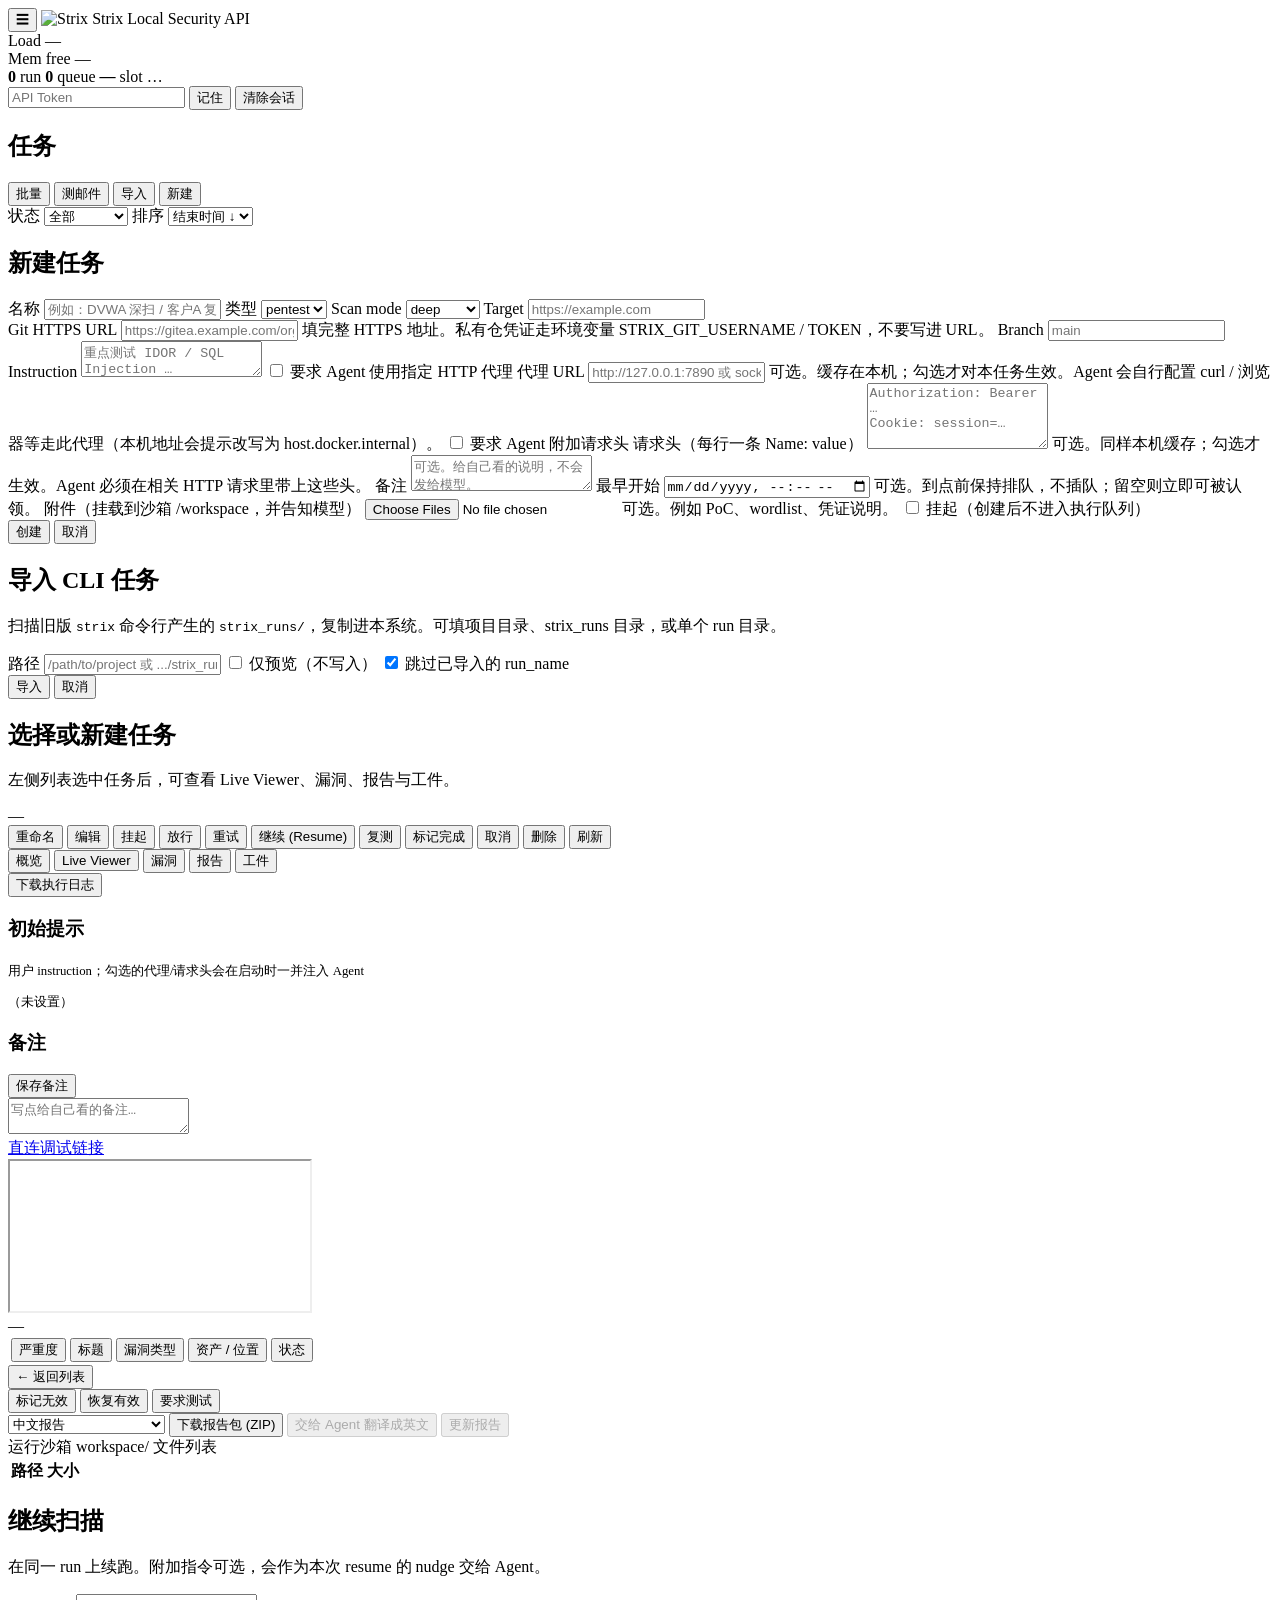
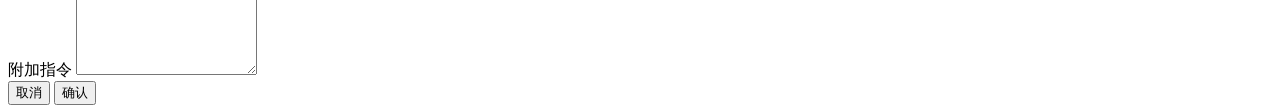
==== web/static/index.html @ bddfbb94 ":sparkles: (web): 邮件支持 HTTP 代理发送，并新增邮件测试 - 新增 STRIX_SMTP_PROXY，SMTP 经 HTTP CONNECT 代理（如 Zscaler）出网 -" ====
<!DOCTYPE html>
<html lang="zh-CN">
<head>
  <meta charset="UTF-8" />
  <meta name="viewport" content="width=device-width, initial-scale=1" />
  <meta name="theme-color" content="#5675a2" />
  <title>Strix</title>
  <link rel="icon" href="/favicon.ico" sizes="any" />
  <link rel="icon" type="image/png" sizes="32x32" href="/static/favicon-32x32.png" />
  <link rel="icon" type="image/png" sizes="16x16" href="/static/favicon-16x16.png" />
  <link rel="apple-touch-icon" href="/static/apple-touch-icon.png" />
  <link rel="manifest" href="/static/site.webmanifest" />
  <link rel="preconnect" href="https://fonts.googleapis.com" />
  <link rel="preconnect" href="https://fonts.gstatic.com" crossorigin />
  <link href="https://fonts.googleapis.com/css2?family=IBM+Plex+Mono:wght@400;500&family=Source+Sans+3:wght@400;500;600;700&display=swap" rel="stylesheet" />
  <link rel="stylesheet" href="https://cdn.jsdelivr.net/npm/penna-markdown@0.2.5/dist/penna-render.min.css" />
  <link rel="stylesheet" href="https://cdn.jsdelivr.net/npm/penna-markdown@0.2.5/dist/penna-theme-github-render.min.css" />
  <link rel="stylesheet" href="/static/css/app.css" />
</head>
<body>
  <div class="app">
    <header class="topbar">
      <div class="brand">
        <button type="button" class="icon-btn sidebar-toggle" id="sidebarToggle" aria-label="切换侧栏">☰</button>
        <img class="brand-logo" src="/static/android-chrome-192x192.png" width="32" height="32" alt="Strix" />
        <span class="brand-mark">Strix</span>
        <span class="brand-sub">Local Security API</span>
      </div>
      <div class="loadboard" id="admissionHint" aria-live="polite">
        <div class="loadboard-main">
          <div class="load-meter" title="1 分钟负载">
            <div class="load-meter-track"><div class="load-meter-fill" id="loadFill"></div></div>
            <div class="load-meter-meta">
              <span class="load-label">Load</span>
              <span class="load-value" id="loadValue">—</span>
            </div>
          </div>
          <div class="load-meter" title="可用内存">
            <div class="load-meter-track"><div class="load-meter-fill mem" id="memFill"></div></div>
            <div class="load-meter-meta">
              <span class="load-label">Mem free</span>
              <span class="load-value" id="memValue">—</span>
            </div>
          </div>
        </div>
        <div class="load-stats">
          <span class="stat" title="运行中"><b id="statRunning">0</b> run</span>
          <span class="stat" title="排队中"><b id="statQueued">0</b> queue</span>
          <span class="stat" title="可放行槽位"><b id="statSlots">—</b> slot</span>
          <span class="admit-pill" id="admitPill">…</span>
        </div>
      </div>
      <div class="topbar-auth">
        <input id="apiKey" type="password" placeholder="API Token" autocomplete="off" />
        <button type="button" class="btn" id="saveKey">记住</button>
        <button type="button" class="btn ghost" id="clearSession">清除会话</button>
      </div>
    </header>

    <aside class="sidebar" id="sidebar">
      <div class="sidebar-head">
        <h2>任务</h2>
        <div class="sidebar-actions">
          <button type="button" class="btn ghost" id="batchTaskBtn" title="Excel 批量创建测试任务，完成后自动邮件发送中文报告">批量</button>
          <button type="button" class="btn ghost" id="mailTestBtn" title="发送一封测试邮件，验证 SMTP / 代理配置">测邮件</button>
          <input type="file" id="batchFile" accept=".xlsx" hidden />
          <button type="button" class="btn ghost" id="importTaskBtn">导入</button>
          <button type="button" class="btn" id="newTaskBtn">新建</button>
        </div>
      </div>
      <div class="sidebar-filters">
        <label class="filter-field">状态
          <select id="taskStatusFilter" aria-label="按状态筛选任务">
            <option value="">全部</option>
            <option value="held">held</option>
            <option value="queued">queued</option>
            <option value="starting">starting</option>
            <option value="running">running</option>
            <option value="cancelling">cancelling</option>
            <option value="completed">completed</option>
            <option value="failed">failed</option>
            <option value="cancelled">cancelled</option>
          </select>
        </label>
        <label class="filter-field">排序
          <select id="taskSortFilter" aria-label="任务排序">
            <option value="finished_at">结束时间 ↓</option>
            <option value="created_at">创建时间 ↓</option>
          </select>
        </label>
      </div>
      <ul class="task-list" id="taskList"></ul>
    </aside>

    <main class="main">
      <section class="panel create-panel hidden" id="createPanel">
        <h2>新建任务</h2>
        <div class="form-grid">
          <label class="span-2">名称
            <input id="taskName" placeholder="例如：DVWA 深扫 / 客户A 复测" />
          </label>
          <label>类型
            <select id="taskType">
              <option value="pentest">pentest</option>
              <option value="audit">audit</option>
            </select>
          </label>
          <label>Scan mode
            <select id="scanMode">
              <option value="quick">quick</option>
              <option value="standard">standard</option>
              <option value="deep" selected>deep</option>
            </select>
          </label>
          <label id="pentestFields" class="span-2">Target
            <input id="target" placeholder="https://example.com" />
          </label>
          <div id="auditFields" class="span-2 hidden">
            <label>Git HTTPS URL
              <input id="gitUrl" placeholder="https://gitea.example.com/org/repo.git" />
              <span class="field-hint">填完整 HTTPS 地址。私有仓凭证走环境变量 STRIX_GIT_USERNAME / TOKEN，不要写进 URL。</span>
            </label>
            <label>Branch
              <input id="gitBranch" placeholder="main" />
            </label>
          </div>
          <label class="span-2">Instruction
            <textarea id="instruction" placeholder="重点测试 IDOR / SQL Injection …"></textarea>
          </label>
          <label class="span-2 check">
            <input id="useProxy" type="checkbox" />
            要求 Agent 使用指定 HTTP 代理
          </label>
          <label class="span-2" id="proxyFields">
            代理 URL
            <input id="proxyUrl" placeholder="http://127.0.0.1:7890 或 socks5://user:pass@host:1080" />
            <span class="field-hint">可选。缓存在本机；勾选才对本任务生效。Agent 会自行配置 curl / 浏览器等走此代理（本机地址会提示改写为 host.docker.internal）。</span>
          </label>
          <label class="span-2 check">
            <input id="useHeaders" type="checkbox" />
            要求 Agent 附加请求头
          </label>
          <label class="span-2" id="headerFields">
            请求头（每行一条 Name: value）
            <textarea id="requestHeaders" rows="4" placeholder="Authorization: Bearer …&#10;Cookie: session=…"></textarea>
            <span class="field-hint">可选。同样本机缓存；勾选才生效。Agent 必须在相关 HTTP 请求里带上这些头。</span>
          </label>
          <label class="span-2">备注
            <textarea id="taskNotes" placeholder="可选。给自己看的说明，不会发给模型。"></textarea>
          </label>
          <label>
            最早开始
            <input id="earliestStart" type="datetime-local" />
            <span class="field-hint">可选。到点前保持排队，不插队；留空则立即可被认领。</span>
          </label>
          <label class="span-2">附件（挂载到沙箱 /workspace，并告知模型）
            <input id="attachments" type="file" multiple />
            <span class="field-hint" id="attachmentsHint">可选。例如 PoC、wordlist、凭证说明。</span>
          </label>
          <label class="check">
            <input id="taskHeld" type="checkbox" />
            挂起（创建后不进入执行队列）
          </label>
        </div>
        <div class="actions">
          <button type="button" class="btn" id="createTask">创建</button>
          <button type="button" class="btn ghost" id="cancelCreate">取消</button>
        </div>
      </section>

      <section class="panel create-panel hidden" id="importPanel">
        <h2>导入 CLI 任务</h2>
        <p class="field-hint">扫描旧版 <code>strix</code> 命令行产生的 <code>strix_runs/</code>，复制进本系统。可填项目目录、strix_runs 目录，或单个 run 目录。</p>
        <div class="form-grid">
          <label class="span-2">路径
            <input id="importPath" placeholder="/path/to/project 或 .../strix_runs" />
          </label>
          <label class="check">
            <input id="importDryRun" type="checkbox" />
            仅预览（不写入）
          </label>
          <label class="check">
            <input id="importSkipExisting" type="checkbox" checked />
            跳过已导入的 run_name
          </label>
        </div>
        <div class="actions">
          <button type="button" class="btn" id="runImport">导入</button>
          <button type="button" class="btn ghost" id="cancelImport">取消</button>
        </div>
        <pre class="log hidden" id="importResult"></pre>
      </section>

      <section class="panel empty-state" id="emptyState">
        <h2>选择或新建任务</h2>
        <p>左侧列表选中任务后，可查看 Live Viewer、漏洞、报告与工件。</p>
      </section>

      <section class="panel detail-panel hidden" id="detailPanel">
        <div class="detail-head">
          <div>
            <div class="detail-id" id="selectedId">—</div>
            <div class="detail-meta" id="selectedMeta"></div>
          </div>
          <div class="actions wrap">
            <button type="button" class="btn ghost" id="renameBtn">重命名</button>
            <button type="button" class="btn ghost" id="editBtn">编辑</button>
            <button type="button" class="btn ghost" id="holdBtn">挂起</button>
            <button type="button" class="btn ghost" id="releaseBtn">放行</button>
            <button type="button" class="btn ghost" id="retryBtn">重试</button>
            <button type="button" class="btn ghost" id="resumeBtn">继续 (Resume)</button>
            <button type="button" class="btn ghost" id="retestBtn">复测</button>
            <button type="button" class="btn" id="completeBtn">标记完成</button>
            <button type="button" class="btn danger" id="cancelBtn">取消</button>
            <button type="button" class="btn danger" id="deleteBtn">删除</button>
            <button type="button" class="btn ghost" id="refreshAll">刷新</button>
          </div>
        </div>

        <nav class="tabs" id="tabs">
          <button type="button" class="tab active" data-tab="overview">概览</button>
          <button type="button" class="tab" data-tab="viewer">Live Viewer</button>
          <button type="button" class="tab" data-tab="findings">漏洞</button>
          <button type="button" class="tab" data-tab="report">报告</button>
          <button type="button" class="tab" data-tab="artifacts">工件</button>
        </nav>

        <div class="tab-pane active" id="tab-overview">
          <div class="actions wrap" style="margin-bottom: 0.75rem">
            <button type="button" class="btn ghost" id="downloadLogsBtn">下载执行日志</button>
            <span class="muted" id="overviewLogsHint"></span>
          </div>
          <dl class="kv" id="overviewKv"></dl>
          <div class="notes-box">
            <div class="notes-head">
              <h3>初始提示</h3>
              <span class="muted" style="font-size:0.8rem">用户 instruction；勾选的代理/请求头会在启动时一并注入 Agent</span>
            </div>
            <pre class="overview-instruction" id="overviewInstruction">（未设置）</pre>
          </div>
          <div class="notes-box">
            <div class="notes-head">
              <h3>备注</h3>
              <button type="button" class="btn ghost" id="saveNotesBtn">保存备注</button>
            </div>
            <textarea id="overviewNotes" placeholder="写点给自己看的备注…"></textarea>
          </div>
        </div>

        <div class="tab-pane" id="tab-viewer">
          <div class="viewer-toolbar">
            <a id="viewerDirect" class="muted" href="#" target="_blank" rel="noopener">直连调试链接</a>
            <span class="muted" id="viewerHint"></span>
          </div>
          <iframe id="viewerFrame" class="viewer-frame" title="Strix Viewer" sandbox="allow-scripts allow-same-origin allow-forms allow-popups" scrolling="no"></iframe>
        </div>

        <div class="tab-pane" id="tab-findings">
          <div id="findingsListPane">
            <div class="findings-toolbar">
              <span class="muted" id="findingsCount">—</span>
            </div>
            <table class="data findings-table">
              <thead>
                <tr>
                  <th><button type="button" class="th-sort" data-sort="severity" title="按严重度排序">严重度</button></th>
                  <th><button type="button" class="th-sort" data-sort="title" title="按标题排序">标题</button></th>
                  <th><button type="button" class="th-sort" data-sort="vulnerability_type" title="按漏洞类型排序">漏洞类型</button></th>
                  <th><button type="button" class="th-sort" data-sort="location" title="按位置排序">资产 / 位置</button></th>
                  <th><button type="button" class="th-sort" data-sort="status" title="按状态排序">状态</button></th>
                </tr>
              </thead>
              <tbody id="findingsBody"></tbody>
            </table>
          </div>
          <div id="findingsDetailPane" class="hidden">
            <div class="findings-toolbar">
              <button type="button" class="btn ghost" id="findingsBack">← 返回列表</button>
              <div class="findings-actions" id="findingsActions">
                <button type="button" class="btn ghost" id="findingInvalidateBtn">标记无效</button>
                <button type="button" class="btn ghost" id="findingRestoreBtn">恢复有效</button>
                <button type="button" class="btn" id="findingTestBtn">要求测试</button>
              </div>
            </div>
            <div id="findingsView" class="penna-render penna-host"></div>
          </div>
        </div>

        <div class="tab-pane" id="tab-report">
          <div class="actions">
            <select id="reportLang" class="btn ghost" aria-label="报告语言">
              <option value="zh">中文报告</option>
              <option value="en">English（Agent 翻译）</option>
            </select>
            <button type="button" class="btn ghost" id="downloadReport">下载报告包 (ZIP)</button>
            <button type="button" class="btn" id="translateReportBtn" disabled>交给 Agent 翻译成英文</button>
            <button type="button" class="btn" id="refreshReportBtn" disabled>更新报告</button>
          </div>
          <div class="report-layout">
            <nav class="report-toc hidden" id="reportToc" aria-label="报告目录"></nav>
            <div id="reportView" class="penna-render penna-host"></div>
          </div>
        </div>

        <div class="tab-pane" id="tab-artifacts">
          <div class="findings-toolbar">
            <span class="muted">运行沙箱 workspace/ 文件列表</span>
          </div>
          <table class="data">
            <thead>
              <tr><th>路径</th><th>大小</th><th></th></tr>
            </thead>
            <tbody id="artifactsBody"></tbody>
          </table>
        </div>
      </section>
    </main>
  </div>

  <div class="modal-root hidden" id="instructionModal" role="dialog" aria-modal="true" aria-labelledby="instructionModalTitle">
    <div class="modal-backdrop" id="instructionModalBackdrop"></div>
    <div class="modal-card">
      <header class="modal-head">
        <h2 id="instructionModalTitle">继续扫描</h2>
        <p class="modal-sub" id="instructionModalSub">在同一 run 上续跑。附加指令可选，会作为本次 resume 的 nudge 交给 Agent。</p>
      </header>
      <label class="modal-field">
        <span id="instructionModalLabel">附加指令</span>
        <textarea id="instructionModalInput" rows="5" placeholder=""></textarea>
      </label>
      <div class="modal-actions">
        <button type="button" class="btn ghost" id="instructionModalCancel">取消</button>
        <button type="button" class="btn" id="instructionModalConfirm">确认</button>
      </div>
    </div>
  </div>

  <script src="https://cdn.jsdelivr.net/npm/penna-markdown@0.2.5/dist/penna-render.min.js"></script>
  <script src="/static/js/api.js"></script>
  <script src="/static/js/penna.js"></script>
  <script src="/static/js/app.js"></script>
</body>
</html>
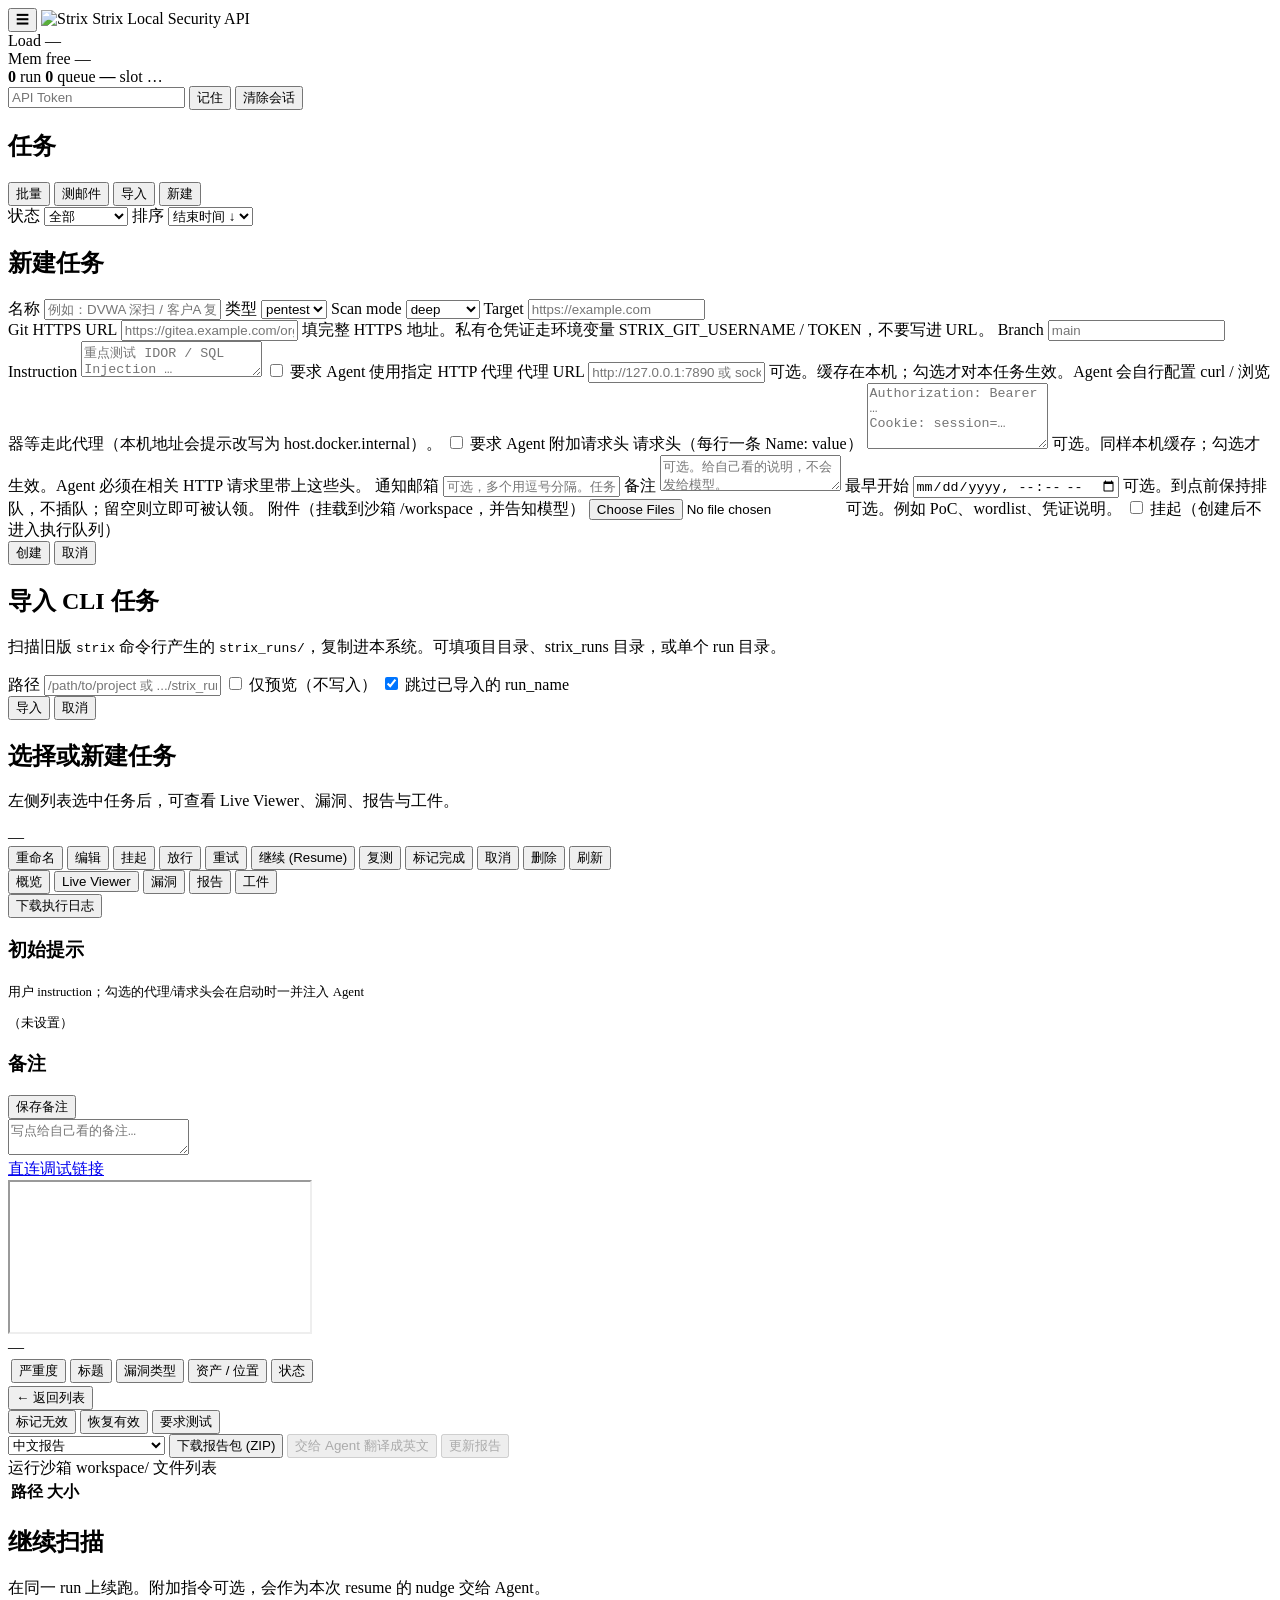
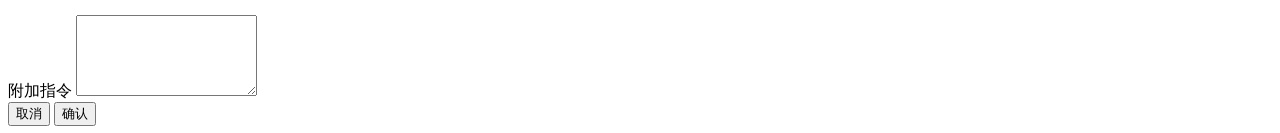
==== commit 49178815: ":sparkles: (web): 复测可编辑、通知邮箱、批量导入更健壮 - 复测打开与新建一致的表单（名称/备注/代理/请求头/挂起等可改），   复测接口支持覆盖字段，并继承原任务标签与通知邮箱 " ====
--- a/web/static/index.html
+++ b/web/static/index.html
@@ -124,7 +124,7 @@
               <input id="gitBranch" placeholder="main" />
             </label>
           </div>
-          <label class="span-2">Instruction
+          <label class="span-2"><span id="instructionLabel">Instruction</span>
             <textarea id="instruction" placeholder="重点测试 IDOR / SQL Injection …"></textarea>
           </label>
           <label class="span-2 check">
@@ -144,6 +144,9 @@
             请求头（每行一条 Name: value）
             <textarea id="requestHeaders" rows="4" placeholder="Authorization: Bearer …&#10;Cookie: session=…"></textarea>
             <span class="field-hint">可选。同样本机缓存；勾选才生效。Agent 必须在相关 HTTP 请求里带上这些头。</span>
+          </label>
+          <label class="span-2">通知邮箱
+            <input id="taskMailTo" placeholder="可选，多个用逗号分隔。任务完成后把报告发到这些邮箱" />
           </label>
           <label class="span-2">备注
             <textarea id="taskNotes" placeholder="可选。给自己看的说明，不会发给模型。"></textarea>
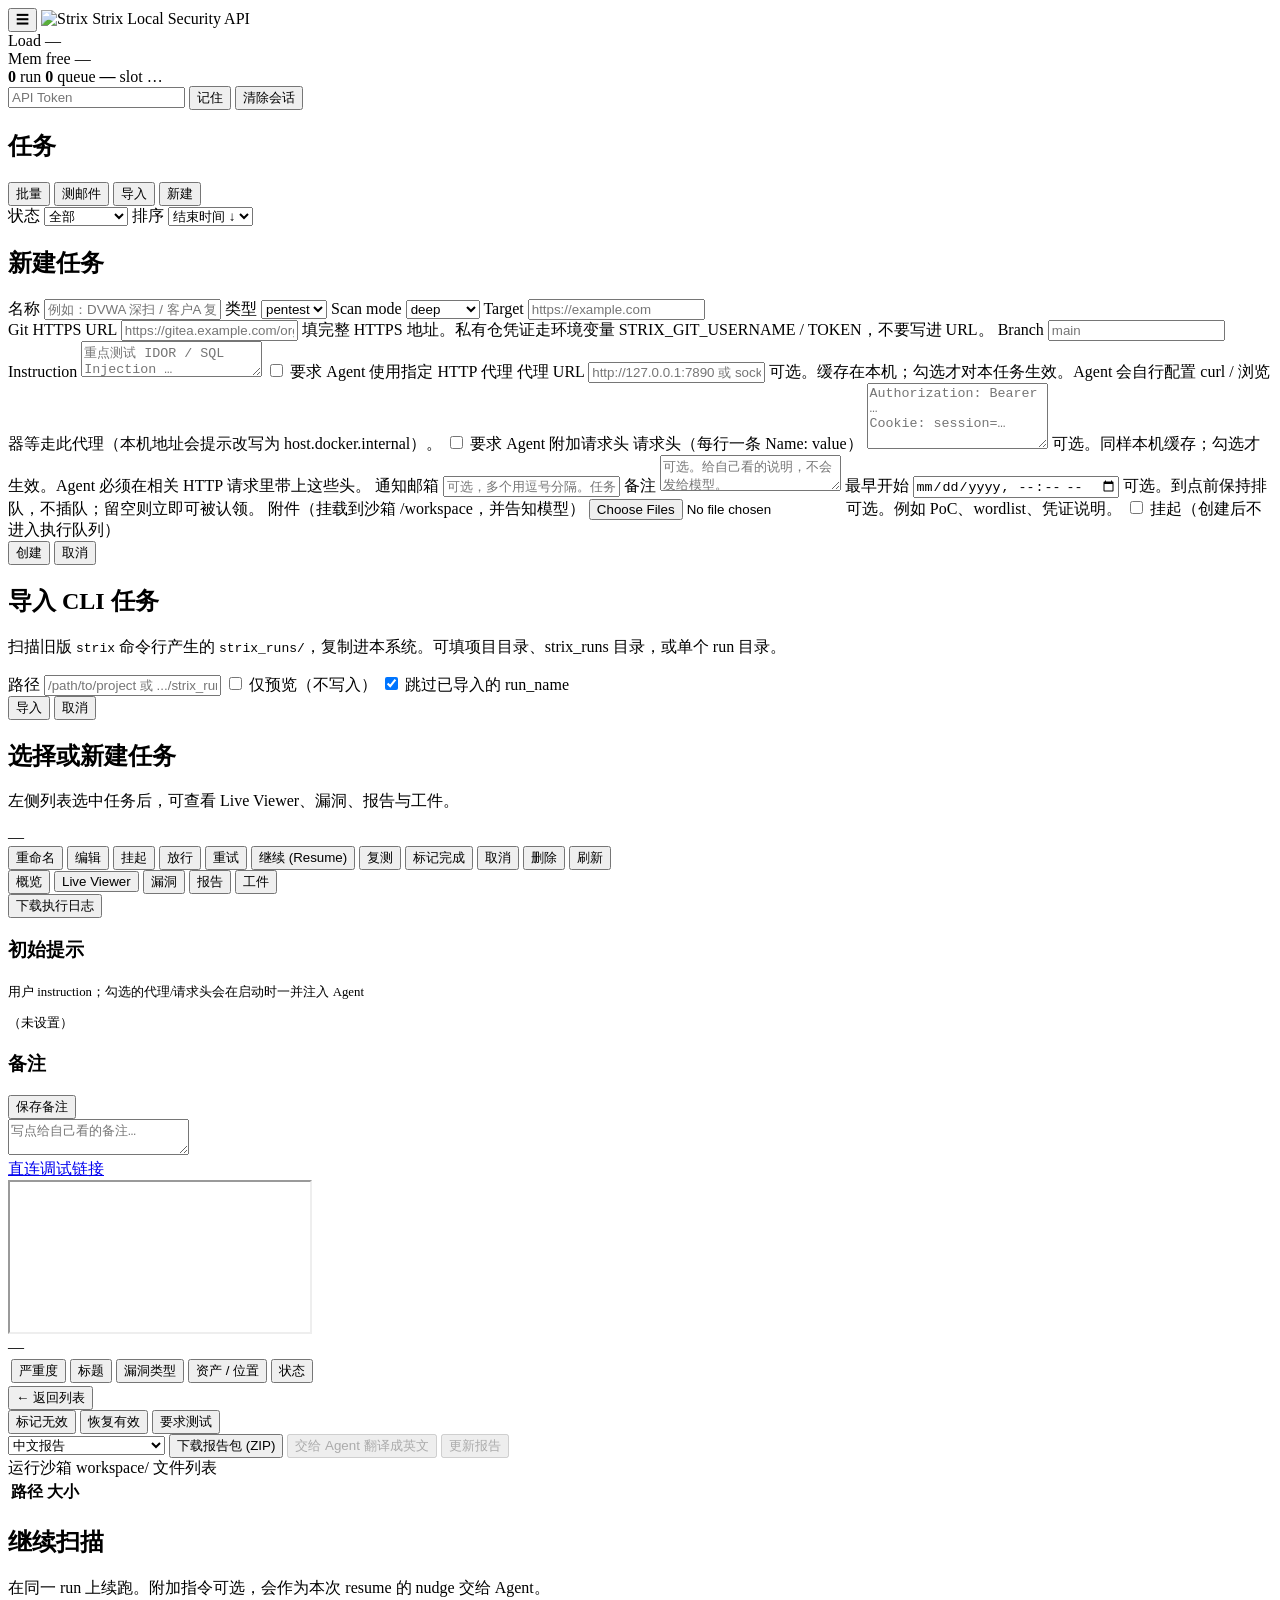
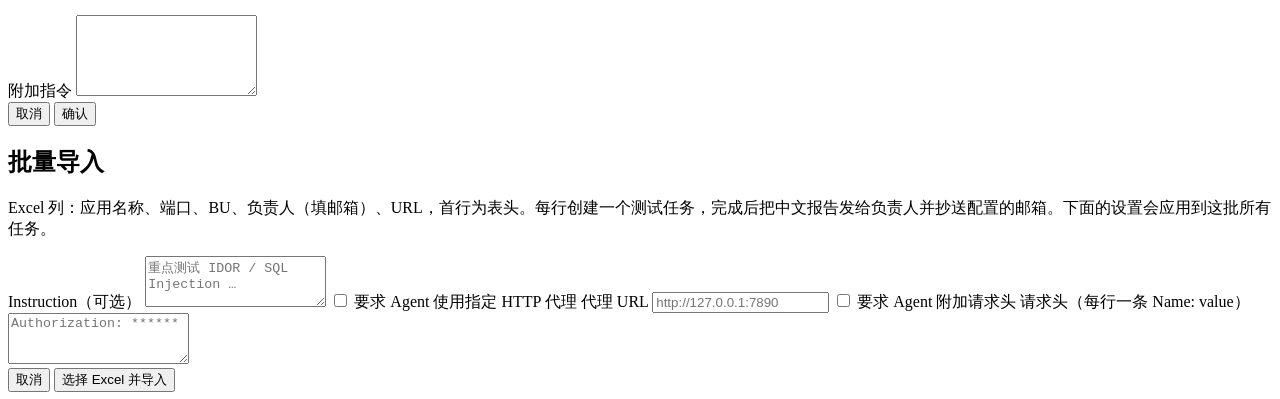
==== commit ae7a0727: ":sparkles: (web): 批量导入支持设置 Instruction、代理与请求头" ====
--- a/web/static/index.html
+++ b/web/static/index.html
@@ -338,6 +338,34 @@
     </div>
   </div>
 
+  <div class="modal-root hidden" id="batchModal" role="dialog" aria-modal="true" aria-labelledby="batchModalTitle">
+    <div class="modal-backdrop" id="batchModalBackdrop"></div>
+    <div class="modal-card">
+      <header class="modal-head">
+        <h2 id="batchModalTitle">批量导入</h2>
+        <p class="modal-sub">Excel 列：应用名称、端口、BU、负责人（填邮箱）、URL，首行为表头。每行创建一个测试任务，完成后把中文报告发给负责人并抄送配置的邮箱。下面的设置会应用到这批所有任务。</p>
+      </header>
+      <label class="modal-field">
+        <span>Instruction（可选）</span>
+        <textarea id="batchInstruction" rows="3" placeholder="重点测试 IDOR / SQL Injection …"></textarea>
+      </label>
+      <label class="check"><input id="batchUseProxy" type="checkbox" /> 要求 Agent 使用指定 HTTP 代理</label>
+      <label class="modal-field">
+        <span>代理 URL</span>
+        <input id="batchProxyUrl" placeholder="http://127.0.0.1:7890" />
+      </label>
+      <label class="check"><input id="batchUseHeaders" type="checkbox" /> 要求 Agent 附加请求头</label>
+      <label class="modal-field">
+        <span>请求头（每行一条 Name: value）</span>
+        <textarea id="batchHeaders" rows="3" placeholder="Authorization: ******"></textarea>
+      </label>
+      <div class="modal-actions">
+        <button type="button" class="btn ghost" id="batchModalCancel">取消</button>
+        <button type="button" class="btn" id="batchModalConfirm">选择 Excel 并导入</button>
+      </div>
+    </div>
+  </div>
+
   <script src="https://cdn.jsdelivr.net/npm/penna-markdown@0.2.5/dist/penna-render.min.js"></script>
   <script src="/static/js/api.js"></script>
   <script src="/static/js/penna.js"></script>
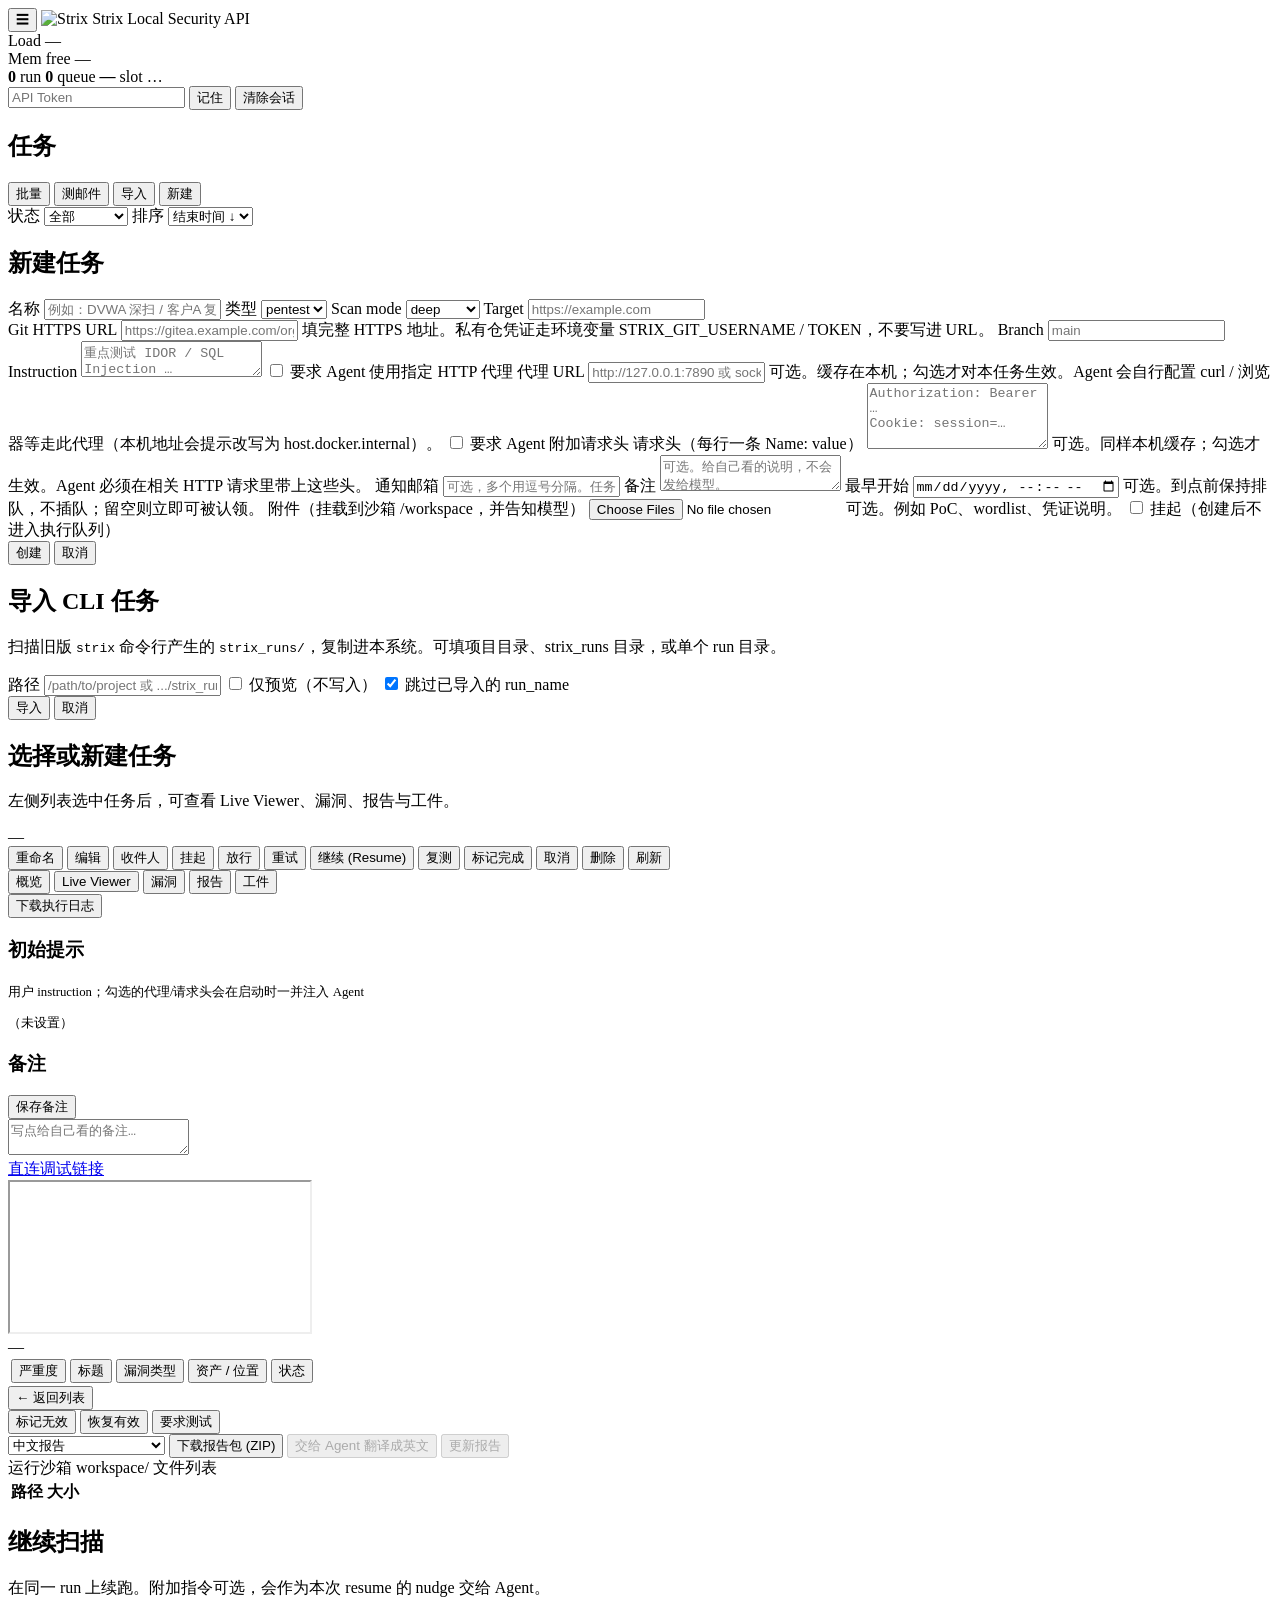
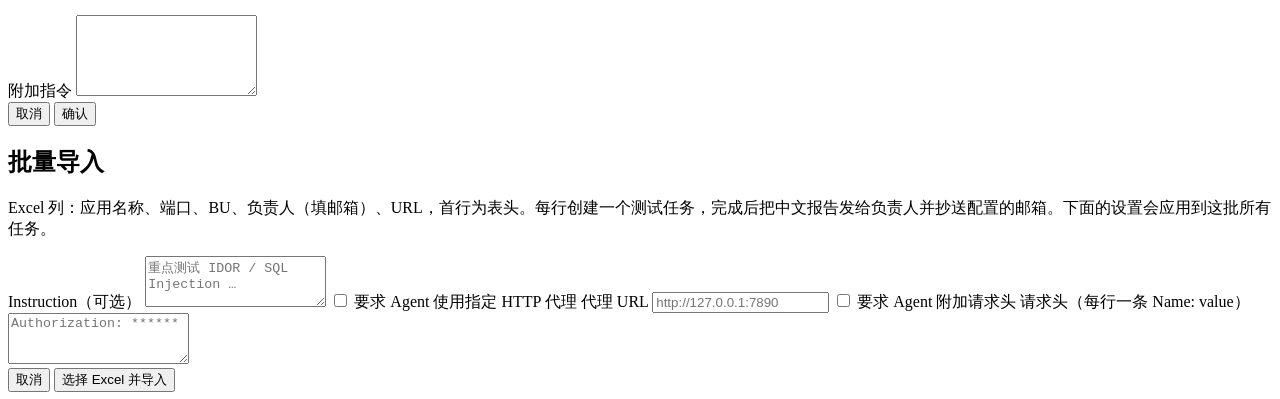
==== commit 5ceee4f6: ":sparkles: (web): 任务可随时修改报告收件人，批量设置窗口样式修正" ====
--- a/web/static/index.html
+++ b/web/static/index.html
@@ -208,6 +208,7 @@
           <div class="actions wrap">
             <button type="button" class="btn ghost" id="renameBtn">重命名</button>
             <button type="button" class="btn ghost" id="editBtn">编辑</button>
+            <button type="button" class="btn ghost" id="mailToBtn" title="随时修改报告收件人（运行中也可以）">收件人</button>
             <button type="button" class="btn ghost" id="holdBtn">挂起</button>
             <button type="button" class="btn ghost" id="releaseBtn">放行</button>
             <button type="button" class="btn ghost" id="retryBtn">重试</button>
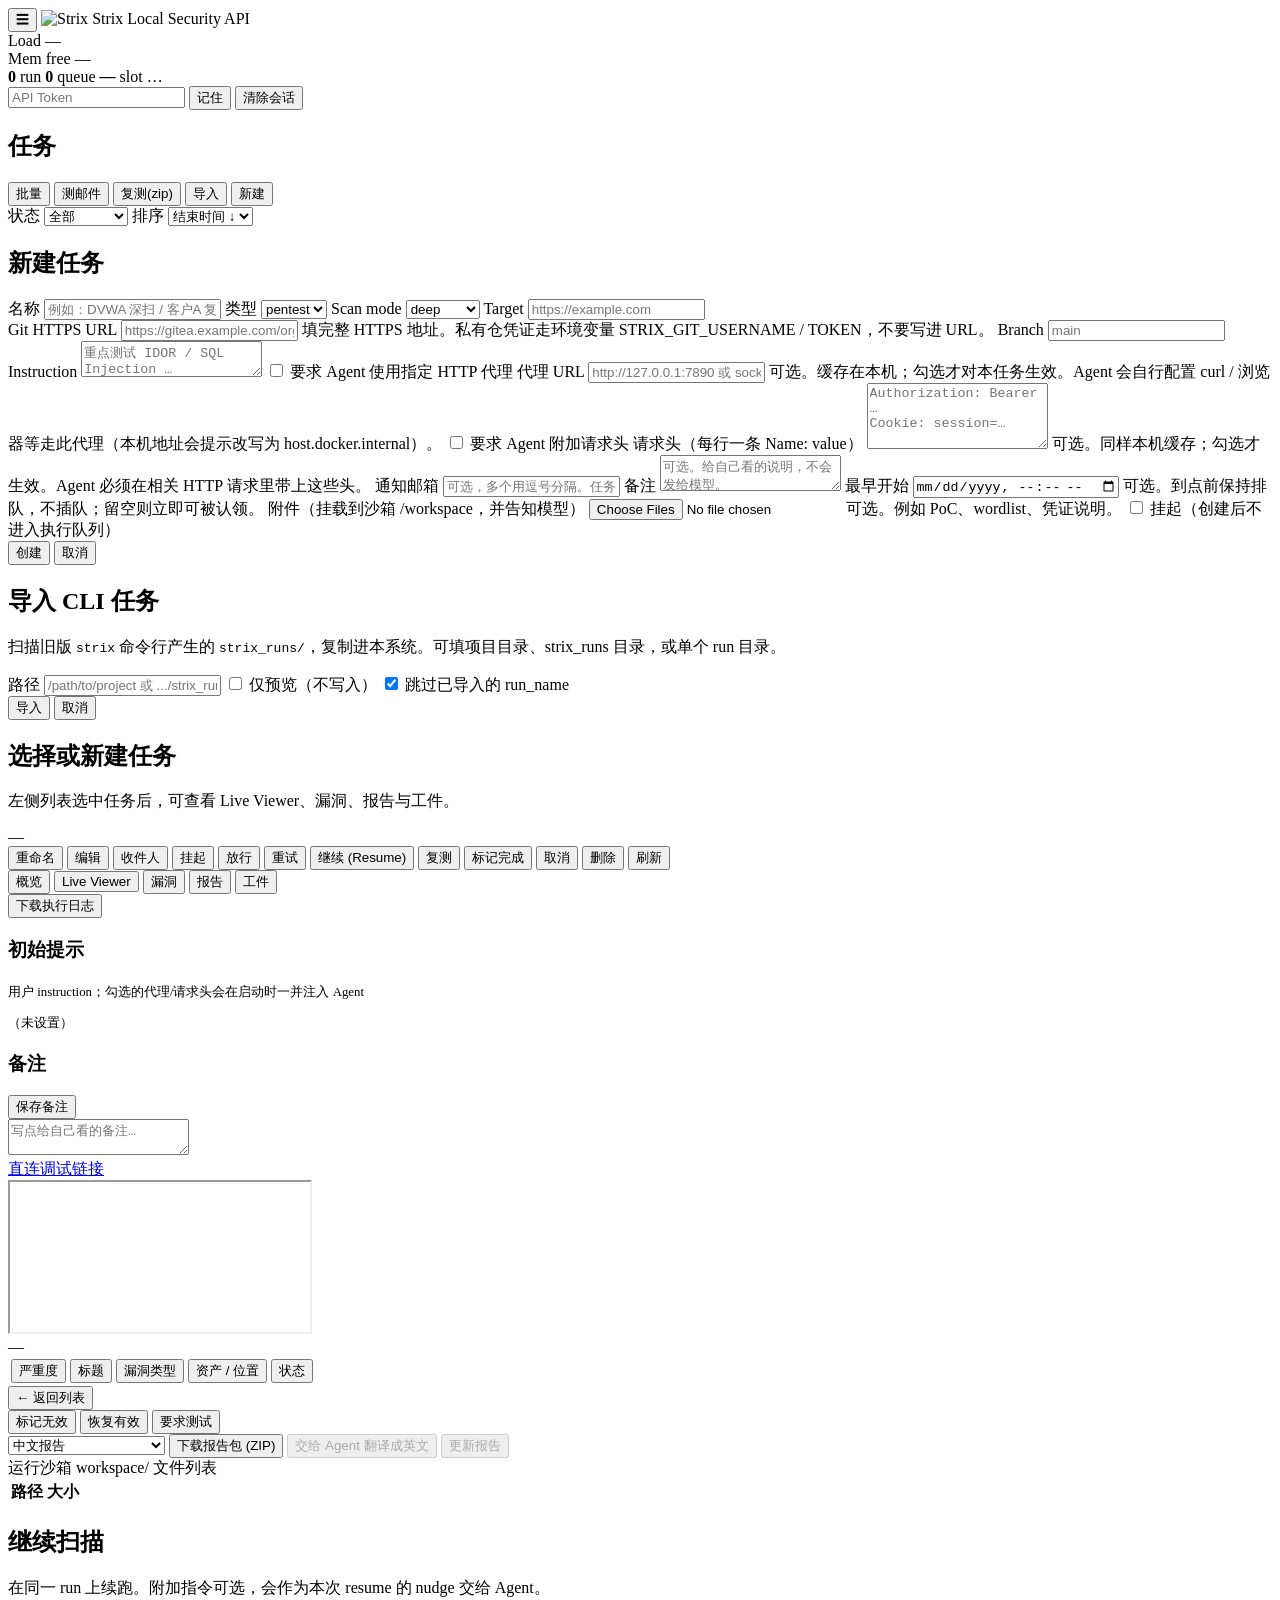
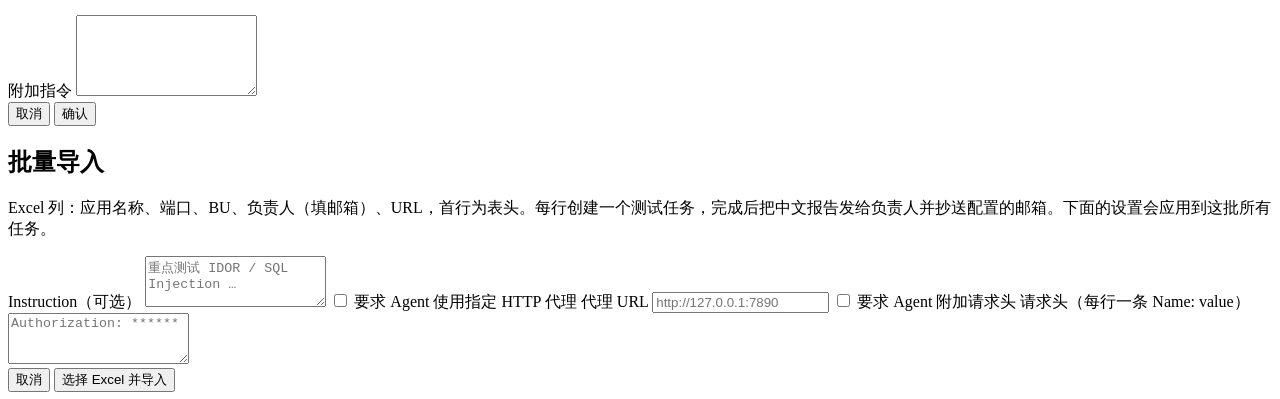
==== commit 3b56fd51: ":recycle: (web): 复测改为带报告 zip 开新任务，预填表单由用户确认后开测" ====
--- a/web/static/index.html
+++ b/web/static/index.html
@@ -64,6 +64,8 @@
           <button type="button" class="btn ghost" id="batchTaskBtn" title="Excel 批量创建测试任务，完成后自动邮件发送中文报告">批量</button>
           <button type="button" class="btn ghost" id="mailTestBtn" title="发送一封测试邮件，验证 SMTP / 代理配置">测邮件</button>
           <input type="file" id="batchFile" accept=".xlsx" hidden />
+          <button type="button" class="btn ghost" id="newRetestBtn" title="导入外部报告 zip，生成预填好的复测任务，确认后开始">复测(zip)</button>
+          <input type="file" id="retestZip" accept=".zip" hidden />
           <button type="button" class="btn ghost" id="importTaskBtn">导入</button>
           <button type="button" class="btn" id="newTaskBtn">新建</button>
         </div>
@@ -213,7 +215,7 @@
             <button type="button" class="btn ghost" id="releaseBtn">放行</button>
             <button type="button" class="btn ghost" id="retryBtn">重试</button>
             <button type="button" class="btn ghost" id="resumeBtn">继续 (Resume)</button>
-            <button type="button" class="btn ghost" id="retestBtn">复测</button>
+            <button type="button" class="btn ghost" id="retestBtn" title="自动取本任务报告，预填复测任务，确认后开始">复测</button>
             <button type="button" class="btn" id="completeBtn">标记完成</button>
             <button type="button" class="btn danger" id="cancelBtn">取消</button>
             <button type="button" class="btn danger" id="deleteBtn">删除</button>
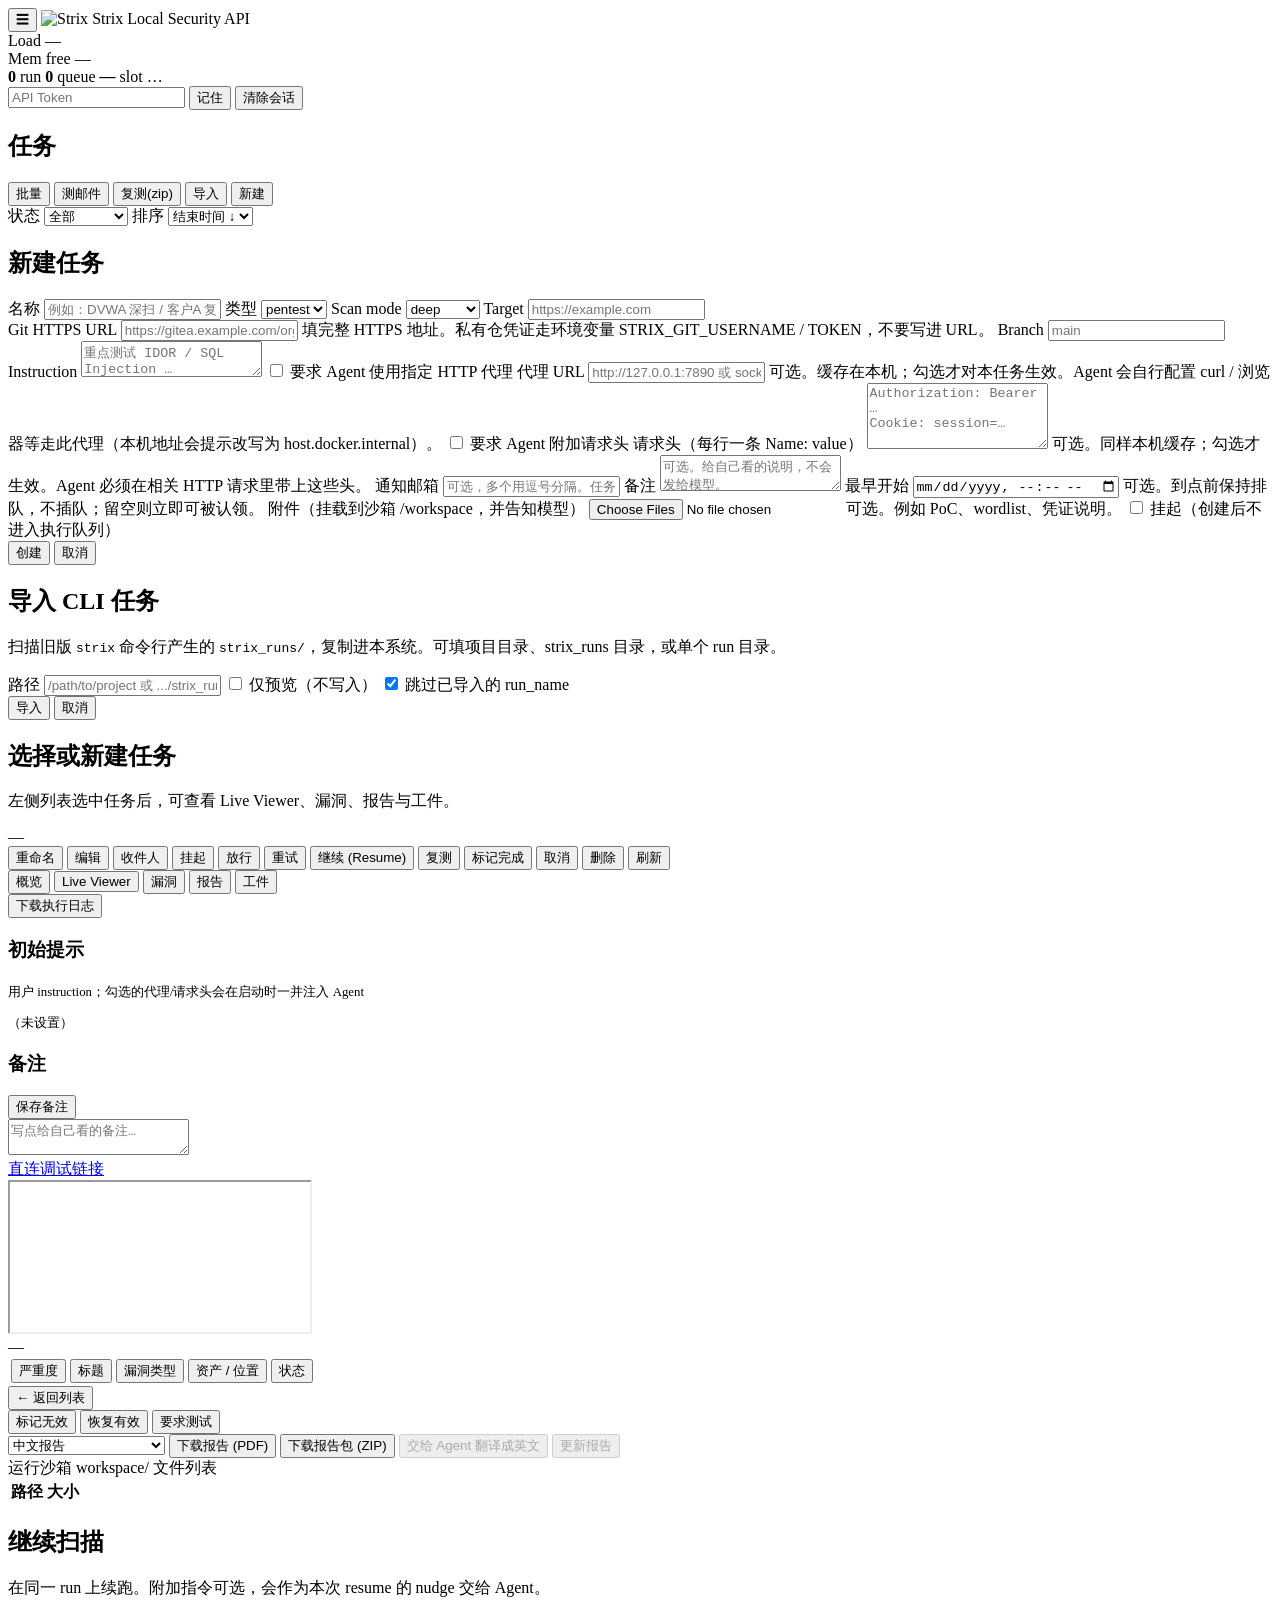
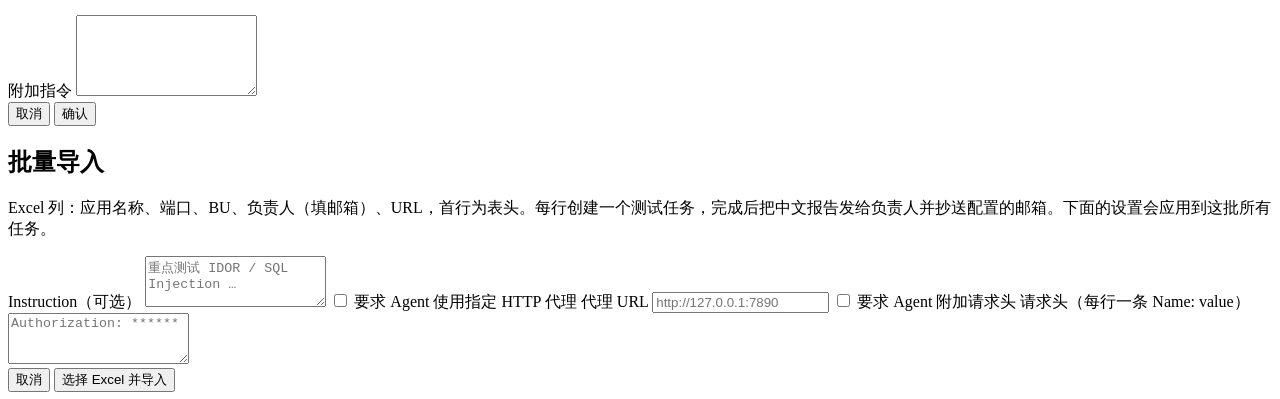
==== commit 9f32b2ed: ":sparkles: (report): 报告支持下载 PDF - 由同一份 markdown 用 reportlab 生成，无需系统依赖，内置中文字体 - GET /report?download=" ====
--- a/web/static/index.html
+++ b/web/static/index.html
@@ -298,6 +298,7 @@
               <option value="zh">中文报告</option>
               <option value="en">English（Agent 翻译）</option>
             </select>
+            <button type="button" class="btn ghost" id="downloadReportPdf">下载报告 (PDF)</button>
             <button type="button" class="btn ghost" id="downloadReport">下载报告包 (ZIP)</button>
             <button type="button" class="btn" id="translateReportBtn" disabled>交给 Agent 翻译成英文</button>
             <button type="button" class="btn" id="refreshReportBtn" disabled>更新报告</button>
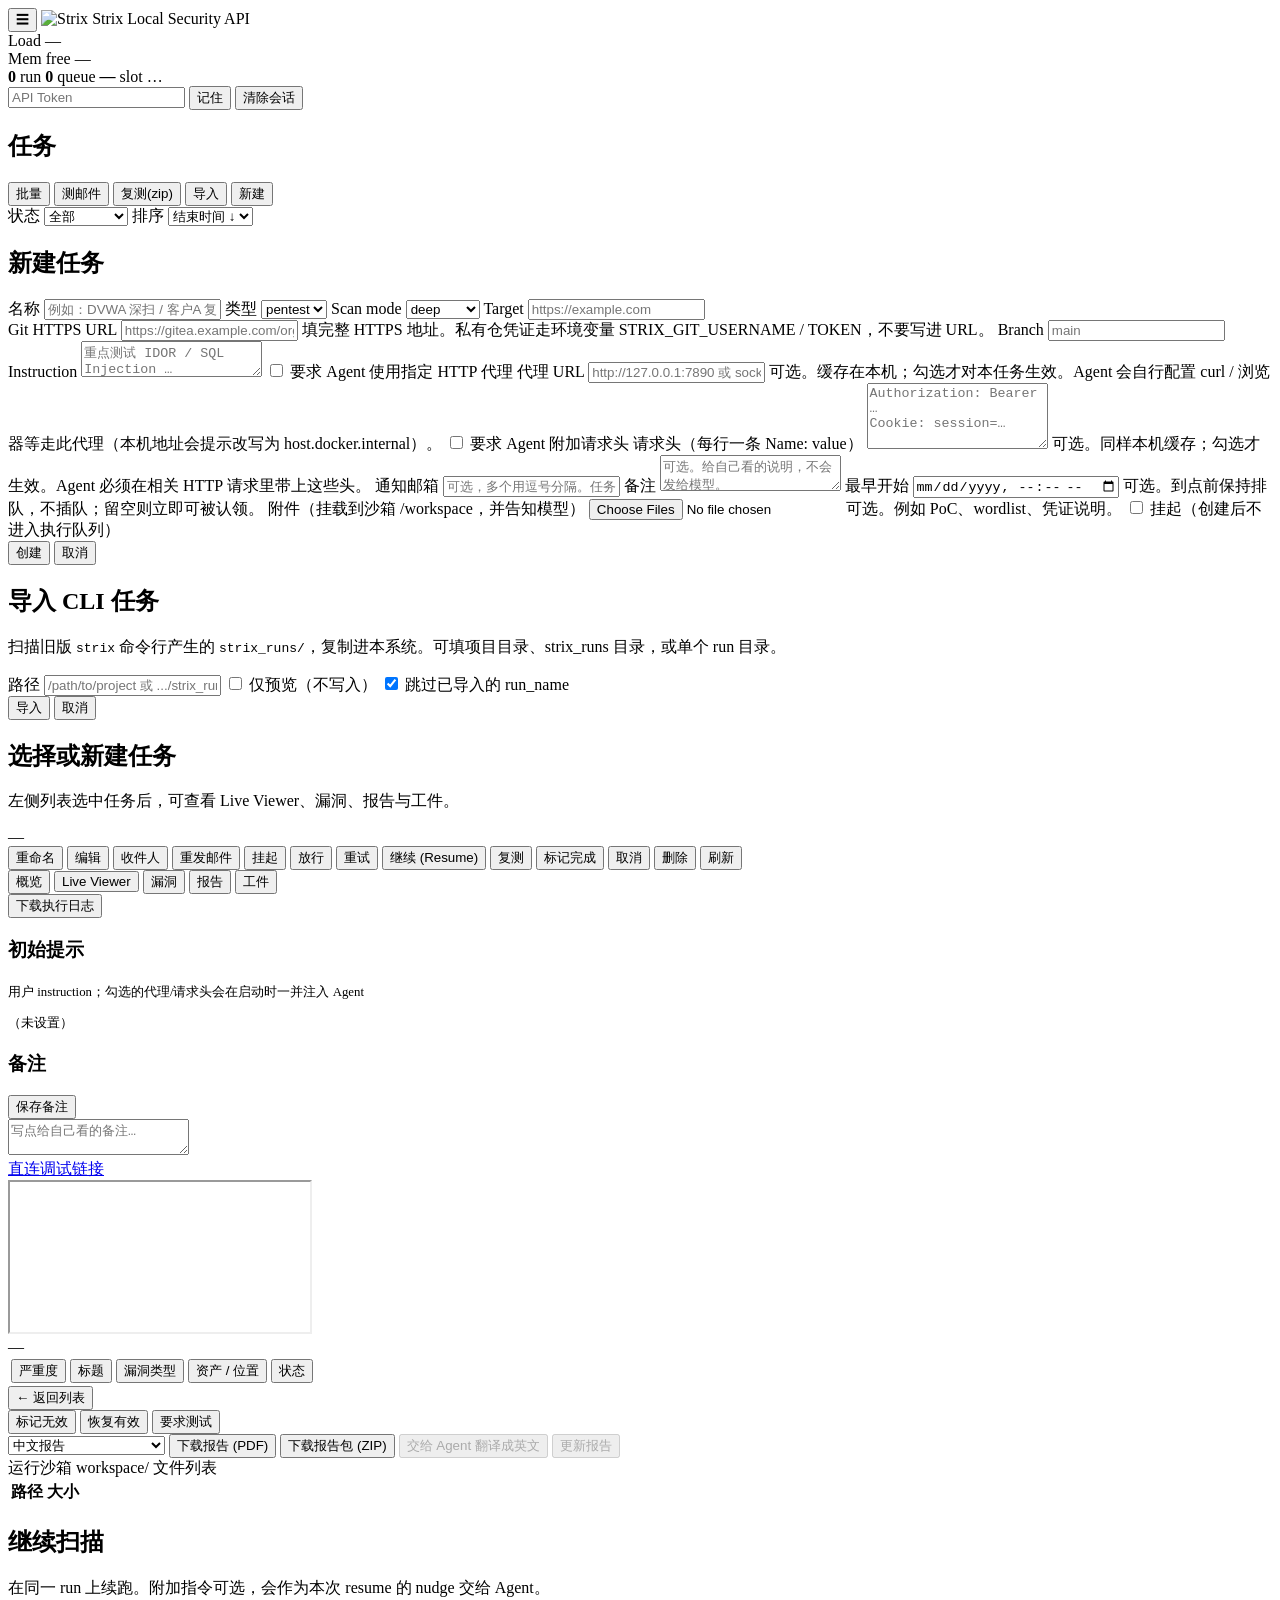
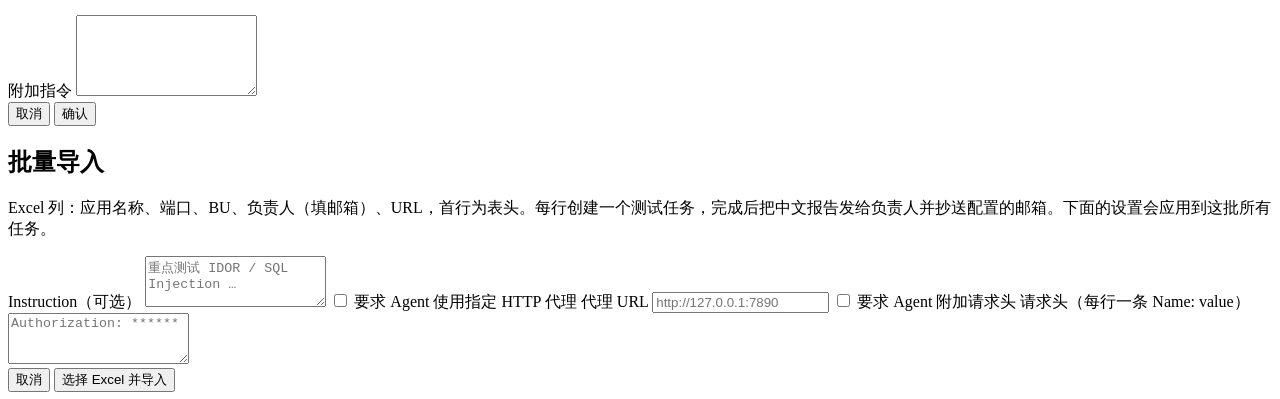
==== commit 7bb1c477: ":sparkles: (web): 报告邮件失败飞书告警并支持控制台重发 投递对瞬时错误指数退避重试（5s/10s/20s/40s，共5次），永久错误 不重试；最终失败落库并推送 mail_faile" ====
--- a/web/static/index.html
+++ b/web/static/index.html
@@ -211,6 +211,7 @@
             <button type="button" class="btn ghost" id="renameBtn">重命名</button>
             <button type="button" class="btn ghost" id="editBtn">编辑</button>
             <button type="button" class="btn ghost" id="mailToBtn" title="随时修改报告收件人（运行中也可以）">收件人</button>
+            <button type="button" class="btn ghost" id="resendMailBtn" title="报告邮件发送失败后重新发送">重发邮件</button>
             <button type="button" class="btn ghost" id="holdBtn">挂起</button>
             <button type="button" class="btn ghost" id="releaseBtn">放行</button>
             <button type="button" class="btn ghost" id="retryBtn">重试</button>
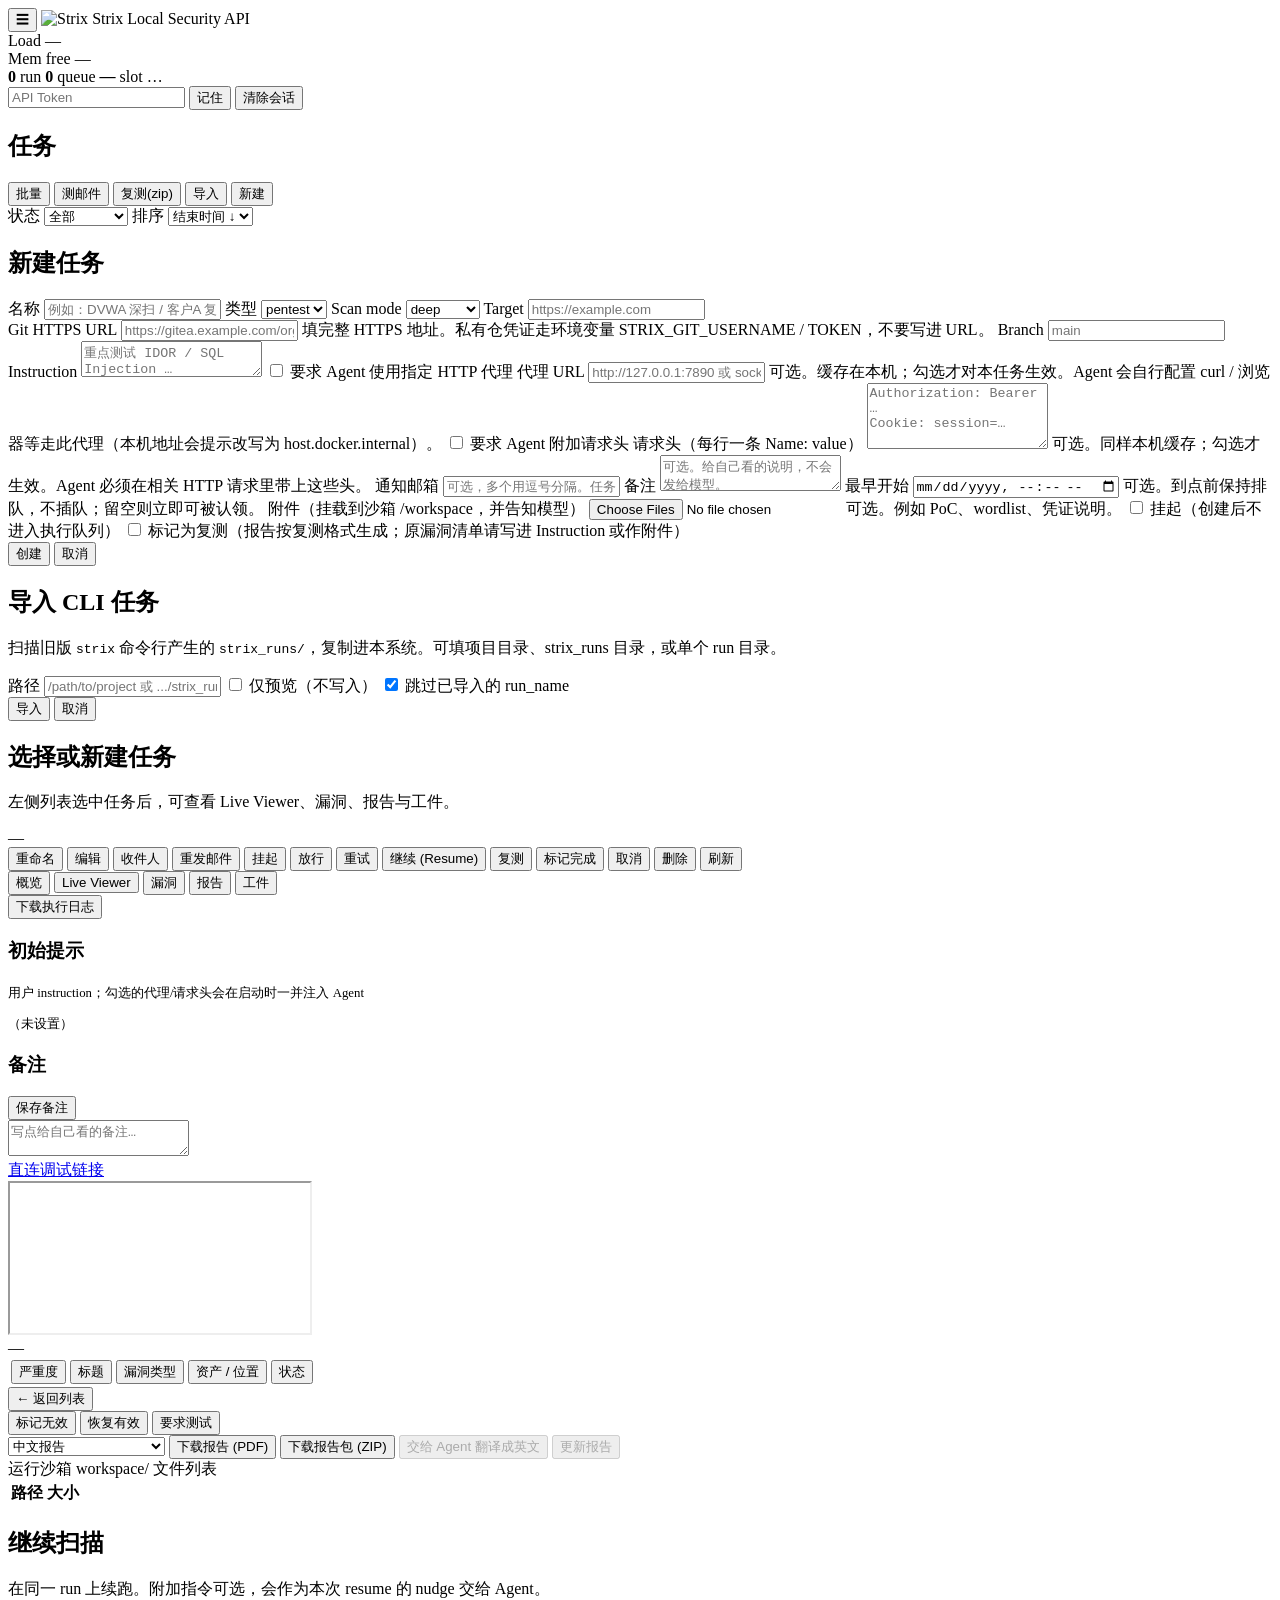
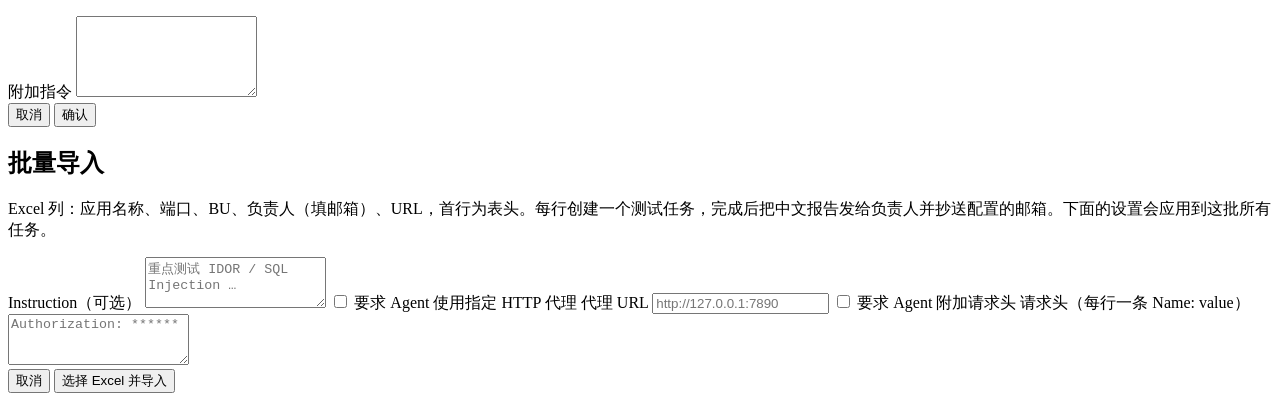
==== commit c52865ba: ":lipstick: (web): 复测报告补等级列与结论，标题层级收干净 概览表加威胁等级；开篇点明未修完的等级与数量；漏洞标题统一为 【等级】【复测情况】标题，子节改粗体不再进目录。新建任务可勾选" ====
--- a/web/static/index.html
+++ b/web/static/index.html
@@ -166,6 +166,10 @@
             <input id="taskHeld" type="checkbox" />
             挂起（创建后不进入执行队列）
           </label>
+          <label class="check">
+            <input id="taskRetest" type="checkbox" />
+            标记为复测（报告按复测格式生成；原漏洞清单请写进 Instruction 或作附件）
+          </label>
         </div>
         <div class="actions">
           <button type="button" class="btn" id="createTask">创建</button>
